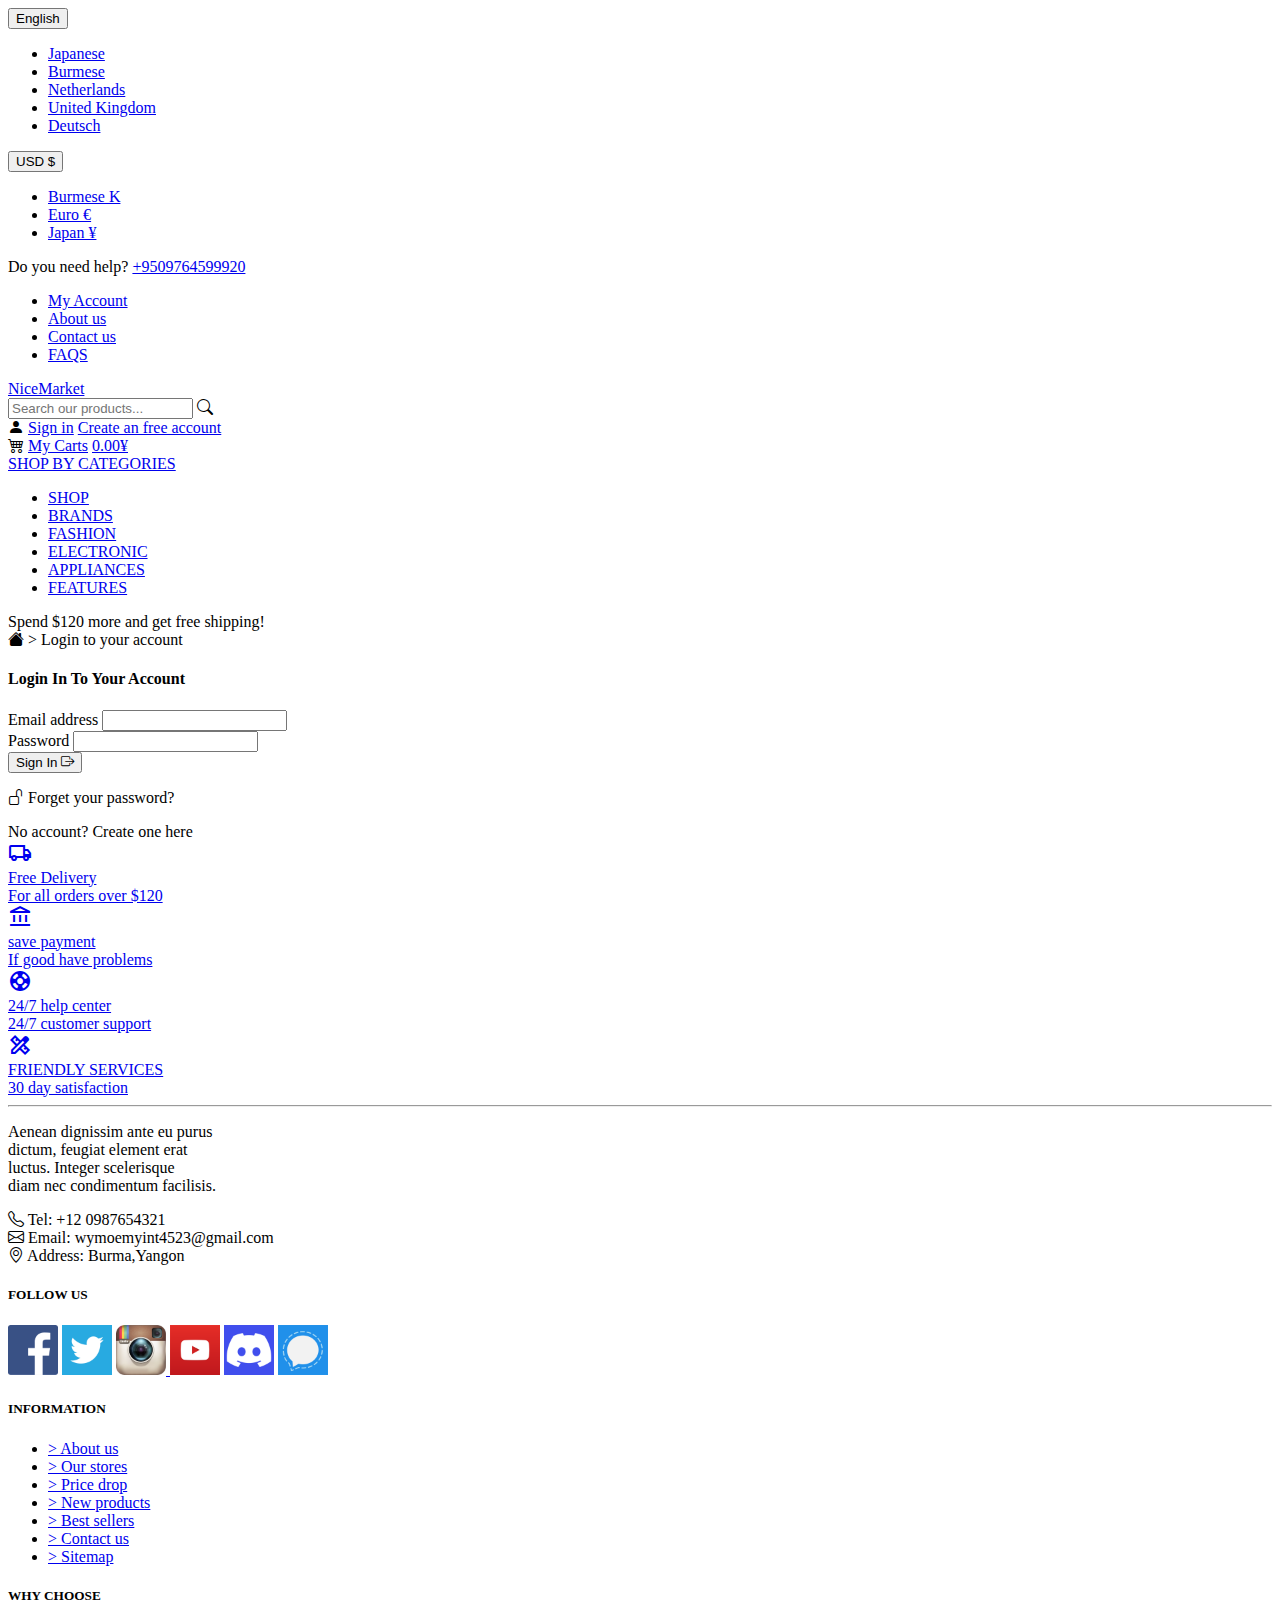
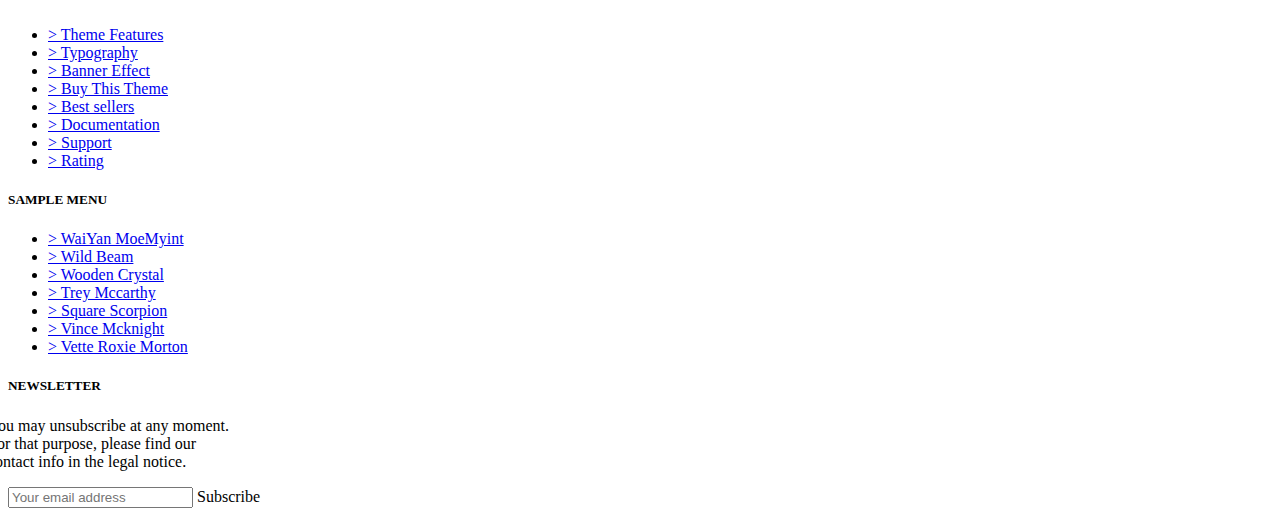
==== account/login.html @ 64fc3e20 "Update a complete login form" ====
<!DOCTYPE html>
<html lang="en">
<head>
   <meta charset="UTF-8">
   <meta http-equiv="X-UA-Compatible" content="IE=edge">
   <meta name="viewport" content="width=device-width, user-scalable=no">
   <meta name="description" content="Free shipping on millions of items. Get the best of Shopping and Entertainment with Prime. Enjoy low prices and great deals on the largest selection of everyday essentials and other products,">
   <meta name="viewport" content="width=device-width, initial-scale=1, shrink-to-fit=no, maximum-scale=1">
   <meta name="viewport" content="width=device-width, initial-scale=1.0, maximum-scale=1.0, user-scalable = 0">
   <link href="https://cdn.jsdelivr.net/npm/bootstrap@5.1.3/dist/css/bootstrap.min.css" rel="stylesheet" integrity="sha384-1BmE4kWBq78iYhFldvKuhfTAU6auU8tT94WrHftjDbrCEXSU1oBoqyl2QvZ6jIW3" crossorigin="anonymous">
   <link rel="stylesheet" href="https://unpkg.com/swiper@8/swiper-bundle.min.css"/>
   <link rel="stylesheet" href="https://cdn.jsdelivr.net/npm/bootstrap-icons@1.8.1/font/bootstrap-icons.css">
   <link rel="stylesheet" href="account.css">
   <link rel="stylesheet" href="https://fonts.googleapis.com/css2?family=Material+Symbols+Outlined:opsz,wght,FILL,GRAD@20..48,100..700,0..1,-50..200" />
  <link rel="shortcut icon" href="../Assets/favicon.ico">
   <title>Login</title>
</head>
<body>
    <!-- navigation bars start  -->
    <nav class="navbar-navbar-expand-md nav-section-1">
      <div class="drop-container">
        <div class="dropdown">
           <button class="btn dropdown-toggle g-5" type="button" id="dropdownMenuButton1" data-bs-toggle="dropdown" aria-expanded="false">
            English
           </button>
           <ul class="dropdown-menu" aria-labelledby="dropdownMenuButton1">
             <li><a class="dropdown-item" href="#">Japanese</a></li>
             <li><a class="dropdown-item" href="#">Burmese</a></li>
             <li><a class="dropdown-item" href="#">Netherlands</a></li>
             <li><a class="dropdown-item" href="#">United Kingdom</a></li>
             <li><a class="dropdown-item" href="#">Deutsch</a></li>
           </ul>

           <button class="btn  dropdown-toggle" type="button" id="dropdownMenuButton1" data-bs-toggle="dropdown" aria-expanded="false">
              USD $
            </button>
            <ul class="dropdown-menu" aria-labelledby="dropdownMenuButton1">
              <li><a class="dropdown-item" href="#home">Burmese K</a></li>
              <li><a class="dropdown-item" href="#home">Euro €</a></li>
              <li><a class="dropdown-item" href="#home">Japan ¥</a></li>
            </ul>
         </div>
        <div>
           <p>
              Do you need help? <a href="#phone">+9509764599920</a>
           </p>
        </div>
      </div>
      <div class="nav-links-container">
        <ul class="navbar-nav">
           <li class="nav-item">
             <a class="nav-link" aria-current="page" href="#account">My Account</a>
           </li>
           <li class="nav-item">
             <a class="nav-link" href="#">About us</a>
           </li>
           <li class="nav-item">
             <a class="nav-link" href="#">Contact us</a>
           </li>
           <li class="nav-item">
              <a class="nav-link" aria-current="page" href="#">FAQS</a>
            </li>
         </ul>
      </div>
     </nav>

  <nav class="navbar navbar-expand-lg nav-sec-2">
  <div class="container-fluid justify-content-between">
      <div class="row">
         <a href="#home" class="navbar-brand">
           NiceMarket
         </a>
      </div>
      <div class="row row-search">
         <input type="text" placeholder="Search our products...">
         <i class="bi bi-search"></i>
      </div>
      <div class="row row-account">
         <div class="sign-in">
           <i class="bi bi-person-fill"></i>
           <a href="#sign-in">Sign in</a>
           <a class="register" href="#register">Create an free account</a>
         </div>
      </div>
      <div class="row row-cart">
        <div class="carts">
           <i class="bi bi-cart4"></i>
           <a class="cart" href="#carts">My Carts</a>
           <a class="cart-money" href="#">0.00¥</a>              
         </div>
      </div>
   </div>
 </nav> 

 <nav class="nav-sec-3 navbar navbar-expand-lg">
    <div class="container-fluid justify-content-between align-items-center">
          <div class="row row-categories d-inline-block">
              <a href="#shop-list" id="shop-list">
                 <span></span>
                 <span></span>
                 <span></span>
              </a>
            <a class="list" href="#" id="list">
               SHOP BY CATEGORIES
            </a>
          </div>
          <div class="row row-nav-bar">
           <ul class="navbar-nav">
              <li class="nav-item">
                <a class="nav-link" aria-current="page" href="#shop">SHOP</a>
              </li>
              <li class="nav-item">
                <a class="nav-link" href="#brands">BRANDS</a>
              </li>
              <li class="nav-item">
                <a class="nav-link fashion" aria-current="page" href="#fashion">FASHION</a>
              </li>
              <li class="nav-item">
                <a class="nav-link" href="#electronic">ELECTRONIC</a>
              </li>
              <li class="nav-item">
                 <a class="nav-link" aria-current="page" href="#appliances">APPLIANCES</a>
               </li>
               <li class="nav-item">
                 <a class="nav-link features" aria-current="page" href="#features">FEATURES</a>
               </li>
            </ul>
          </div>
          <div class="row row-app">           
            <span>
              Spend $120 more and  get free shipping!
            </span>
          </div>
    </div>
 </nav>

  <!-- navigation bar end   -->
    <div class="container-fluid">
      <i class="bi bi-house-fill"></i>
      <span class="small"> > Login to your account</span>
    </div>

     <!-- from container start  -->

  <div class="mt-4 form-container">
         <form>
            <div class="form-title">
               <h4 class="fw-bold-text-black mb-3">Login In To Your Account</h4>
            </div>
            <div class="mb-3 email-address">
              <label for="exampleInputEmail1" class="form-label">Email address</label>
              <input type="email" class="form-control" id="exampleInputEmail1" aria-describedby="emailHelp">
            </div>
            <div class="mb-3 password">
              <label for="exampleInputPassword1" class="form-label">Password</label>
              <input type="password" class="form-control" id="exampleInputPassword1">
            </div>
            <button type="submit" class="btn btn-primary text-center">Sign In <i class="bi bi-box-arrow-right"></i></button>
            <div class="forget">
               <p class="text-center mt-3"><i class="bi bi-unlock"></i> Forget your password?</p>
            </div>
            <div class="free-account">
               <a class="text-center mt-3">No account? Create one here</a>
            </div>
          </form>
</div>

  <!-- from container end  -->

  <footer class="footer-service">
   <div class="container-fluid">
       <div class="row col-lg-12 col-md-3 col-sm-4">
            <!-- product services container start  -->
              <div class="product-services-container px-5 d-flex align-items-center justify-content-between flex-wrap">
                
                <a href="product-services" class="product-services-link-1 d-flex" id="product-serviecs-link">
                  <span class="material-symbols-outlined services-icon">local_shipping</span>
                  <div>
                    <span class="delivery">Free Delivery</span>
                    <span class="services" style="display: block">For all orders over $120</span>
                  </div>
               
                </a>
                <a href="product-services" class="product-services-link-2 d-flex" id="product-serviecs-link">
                  <span class="material-symbols-outlined services-icon"> account_balance</span>
                 <div>
                  <span class="delivery">save payment</span>
                  <span class="services" style="display: block">If good have problems</span>
                 </div>
                </a>
                <a href="product-services" class="product-services-link-3 d-flex" id="product-serviecs-link">
                  <span class="material-symbols-outlined services-icon"> support </span>
               <div>
                <span class="delivery">24/7 help center</span>
                <span class="services" style="display: block">24/7 customer support</span>
               </div>
                </a>
                <a href="product-services" class="product-services-link-4 d-flex" id="product-serviecs-link">
                  <span class="material-symbols-outlined services-icon">design_services</span>
                  <div>
                    <span class="delivery">FRIENDLY SERVICES</span>
                  <span class="services" style="display: block">30 day satisfaction</span>
                  </div>
                </a>
              </div>
              <!-- product services container end  -->
              <hr>

              <!-- proudct footer container start  -->

              <div class="product-footer-container d-flex flex-wrap justify-content-between   flex-row">
                <div class="product-footer-section-1">

                   <div class="contact-title">
                    <p class="product-paragraph">
                      Aenean dignissim ante eu purus <br>
                      dictum, feugiat element erat <br>
                      luctus. Integer scelerisque<br>
                      diam nec condimentum facilisis.<br>
                     </p>
                     <span style="display:block"> <i class="bi bi-telephone"></i> Tel: +12 0987654321</span>
                     <span style="display: block" > <i class="bi bi-envelope"></i>  Email: wymoemyint4523@gmail.com</span>
                     <span style="display: block"> <i class="bi bi-geo-alt"></i>   Address: Burma,Yangon</span>
                   </div>

                   <div class="contact-links">
                    <h5 class="text-white fw-bold">FOLLOW US</h5>
                    
                    <a class=" contact-1" target="_blank" href="https://www.facebook.com/waiyanmoe.myint.79274"><img width="50px" height="auto" src="../Assets/facebook-logo-C64946D6D2-seeklogo.com.png" alt="facebook"></a>
                    <a href="#" target="_blank" class="contact-2"><img  width="50px" height="auto" src="../Assets/twitter-2012-negative-logo-5C6C1F1521-seeklogo.com.png" alt="twitter"></a>
                    <a href="#" class="contact-3"><img  width="50px" height="auto" src="../Assets/instagram-logo-3EDAAFAF47-seeklogo.com.png" alt="instagram"> </a>
                    <a href="https://github.com/WaiYanMoeMyintt" target="_blank" class="contact-4"><img  width="50px" height="auto" src="../Assets/youtube-square-logo-3F9D037665-seeklogo.com.png" alt="youtube"></a>
                    <a href="#" target="_blank" class="contact-5"><img  width="50px" height="auto" src="../Assets/discord-icon-new-2021-logo-09772BF096-seeklogo.com.png" alt="discord"></a>
                    <a href="https://www.youtube.com/channel/UCyE3IHJFtJP6DQKplmam1og" target="_blank" class="contact-6"><img width="50px" height="auto" src="../Assets/signal-logo-899FCAD070-seeklogo.com.png" alt="signal"></a>
                   </div>
                </div>
                <div class="product-footer-section-2">
                      <h5  class="text-white fw-bold">
                        INFORMATION
                      </h5>
                      <ul class="product-sub-links">
                         <li><a href="#about">> About us</a></li>
                         <li><a href="#store">> Our stores</a></li>
                         <li><a href="#price">> Price drop</a></li>
                         <li><a href="#new">> New products</a></li>
                         <li><a href="#sellers">> Best sellers</a></li>
                         <li><a href="#contact">> Contact us</a></li>
                         <li><a href="#sitemap">> Sitemap</a></li>
                      </ul>
                </div>
                <div class="product-footer-section-3">
                  <h5 class="text-white fw-bold">
                    WHY CHOOSE
                  </h5>
                  <ul class="product-sub-links">
                     <li><a href="#theme">>  Theme Features</a></li>
                     <li><a href="#typography">> Typography</a></li>
                     <li><a href="#banner">> Banner Effect</a></li>
                     <li><a href="#buytheme">> Buy This Theme</a></li>
                     <li><a href="#bestsellers">> Best sellers</a></li>
                     <li><a href="#documentation">> Documentation</a></li>
                     <li><a href="#support">> Support</a></li>
                     <li><a href="#rating">> Rating</a></li>
                  </ul>
                </div>
               
                <div class="product-footer-section-4">
                  <h5 class="text-white fw-bold">
                    SAMPLE MENU
                  </h5>
                  <ul class="product-sub-links">
                     <li><a href="#waiyanmoemint">> WaiYan MoeMyint</a></li>
                     <li><a href="#wild">> Wild Beam</a></li>
                     <li><a href="#wooden">> Wooden Crystal</a></li>
                     <li><a href="#trey">> Trey Mccarthy</a></li>
                     <li><a href="#square">> Square Scorpion</a></li>
                     <li><a href="#vince">> Vince Mcknight</a></li>
                     <li><a href="#vette">> Vette Roxie Morton </a></li>
                  </ul>
                </div>

                <div class="product-footer-section-5 ">
                  <h5 class="text-white fw-bold">
                    NEWSLETTER
                  </h5>
                  <p style="  transform: translateX(-20px);">
                    You may unsubscribe at any moment. <br>
                    For that purpose, please find our <br>
                    contact info in the legal notice.
                  </p>
                  <input type="email"  placeholder="Your email address">
                  <span>Subscribe</span>
                </div>
                
          </div>
       </div>
   </div>
</footer> 
  <!-- proudct footer container end  -->

<!-- cookies toggle start  -->
<div class="cookies-toggle cookie-section">
<div class="container-fluid d-flex justify-content-between align-items-center">
  <div class="cookies-paragraph d-flex justify-content-center align-items-center">
    <p>This site uses cookies. By continuing to browse the site you are agreeing to our use of cookies</p>
   <a href="#footer">Find out more.</a>
  </div>
  <div class="cookies-links">
  <a class="cookie-active" id="cookie-btn">Accept</a>
  </div>
</div>
</div>
 <!-- cookies toggle end  -->
  
 <script src="https://cdn.jsdelivr.net/npm/bootstrap@5.1.3/dist/js/bootstrap.bundle.min.js" integrity="sha384-ka7Sk0Gln4gmtz2MlQnikT1wXgYsOg+OMhuP+IlRH9sENBO0LRn5q+8nbTov4+1p" crossorigin="anonymous"></script>
 <script src="https://code.jquery.com/jquery-3.2.1.slim.min.js" integrity="sha384-KJ3o2DKtIkvYIK3UENzmM7KCkRr/rE9/Qpg6aAZGJwFDMVNA/GpGFF93hXpG5KkN" crossorigin="anonymous"></script>
 <script src="https://cdn.jsdelivr.net/npm/popper.js@1.12.9/dist/umd/popper.min.js" integrity="sha384-ApNbgh9B+Y1QKtv3Rn7W3mgPxhU9K/ScQsAP7hUibX39j7fakFPskvXusvfa0b4Q" crossorigin="anonymous"></script>
 <script src="https://cdn.jsdelivr.net/npm/bootstrap@4.0.0/dist/js/bootstrap.min.js" integrity="sha384-JZR6Spejh4U02d8jOt6vLEHfe/JQGiRRSQQxSfFWpi1MquVdAyjUar5+76PVCmYl" crossorigin="anonymous"></script>
 <script src="https://unpkg.com/swiper@8/swiper-bundle.min.js"></script>
 <script src="../Final/script.js"></script>
</body>
</html>
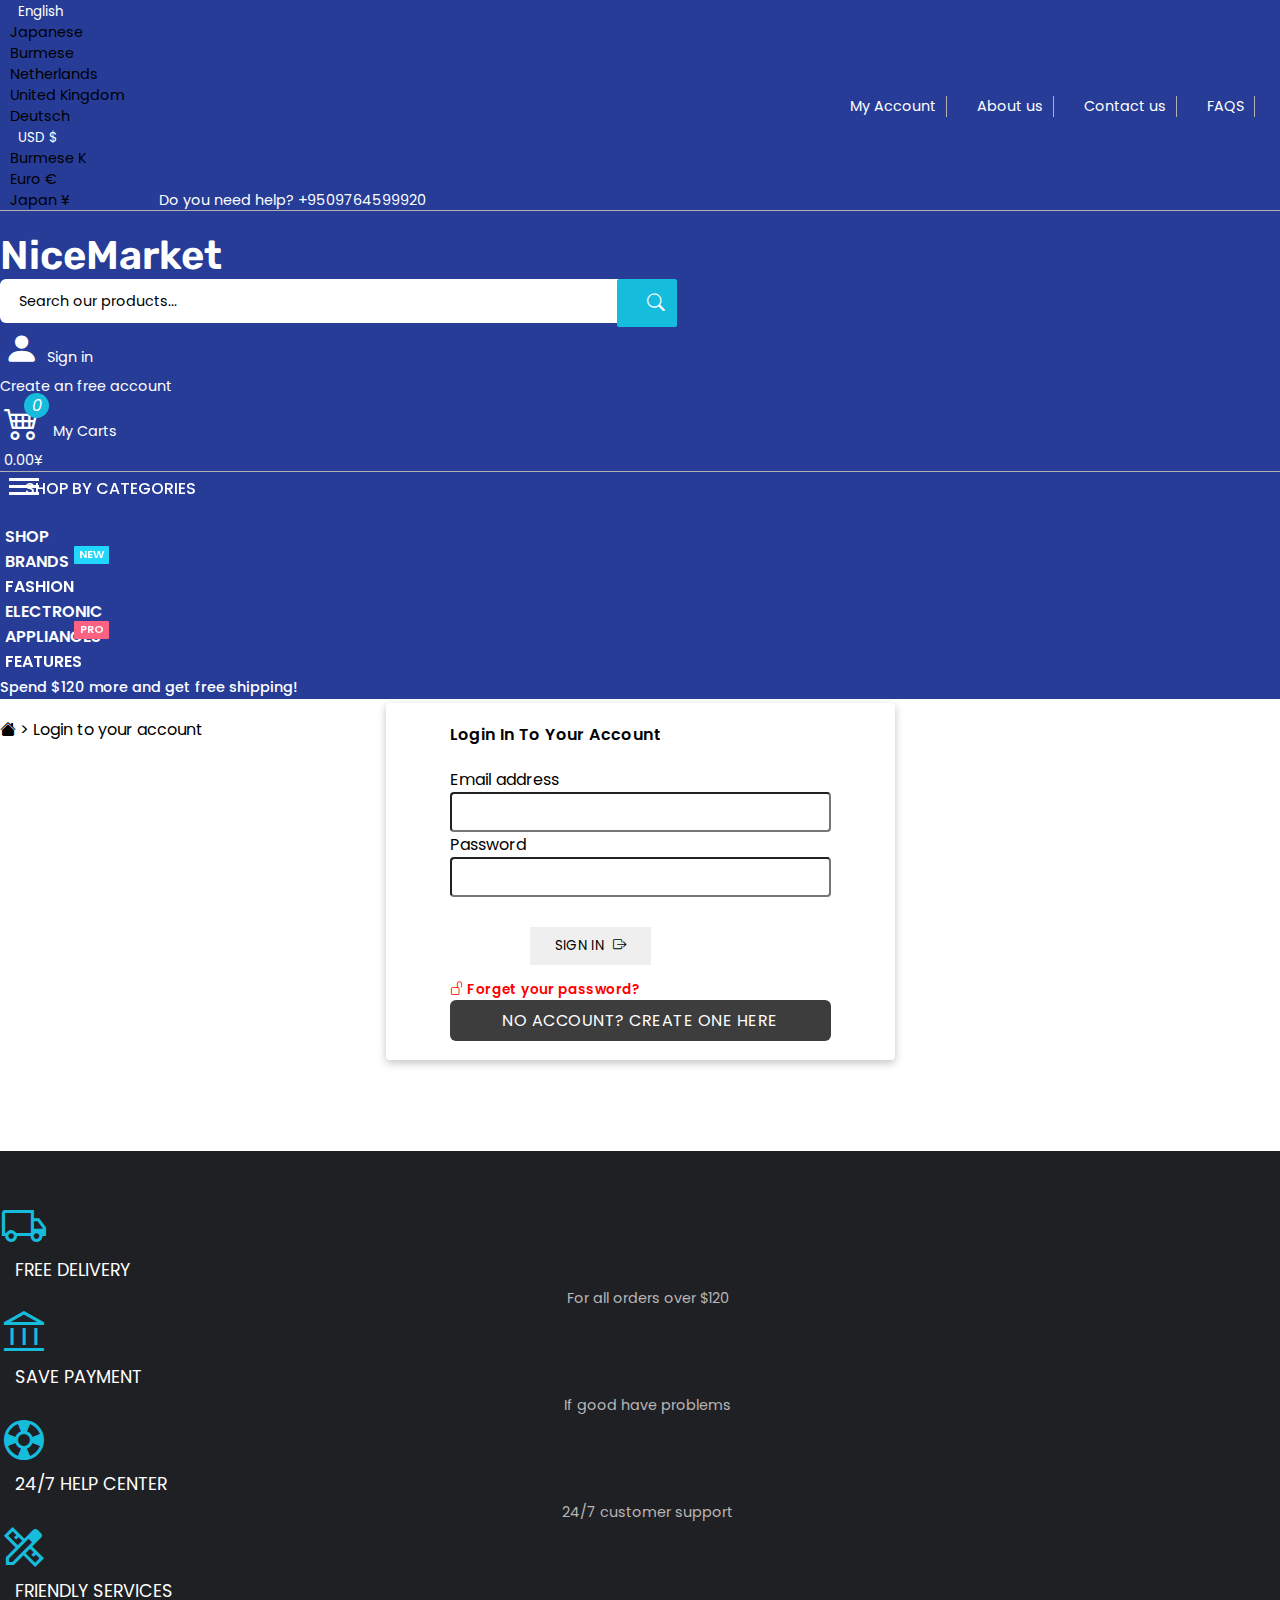
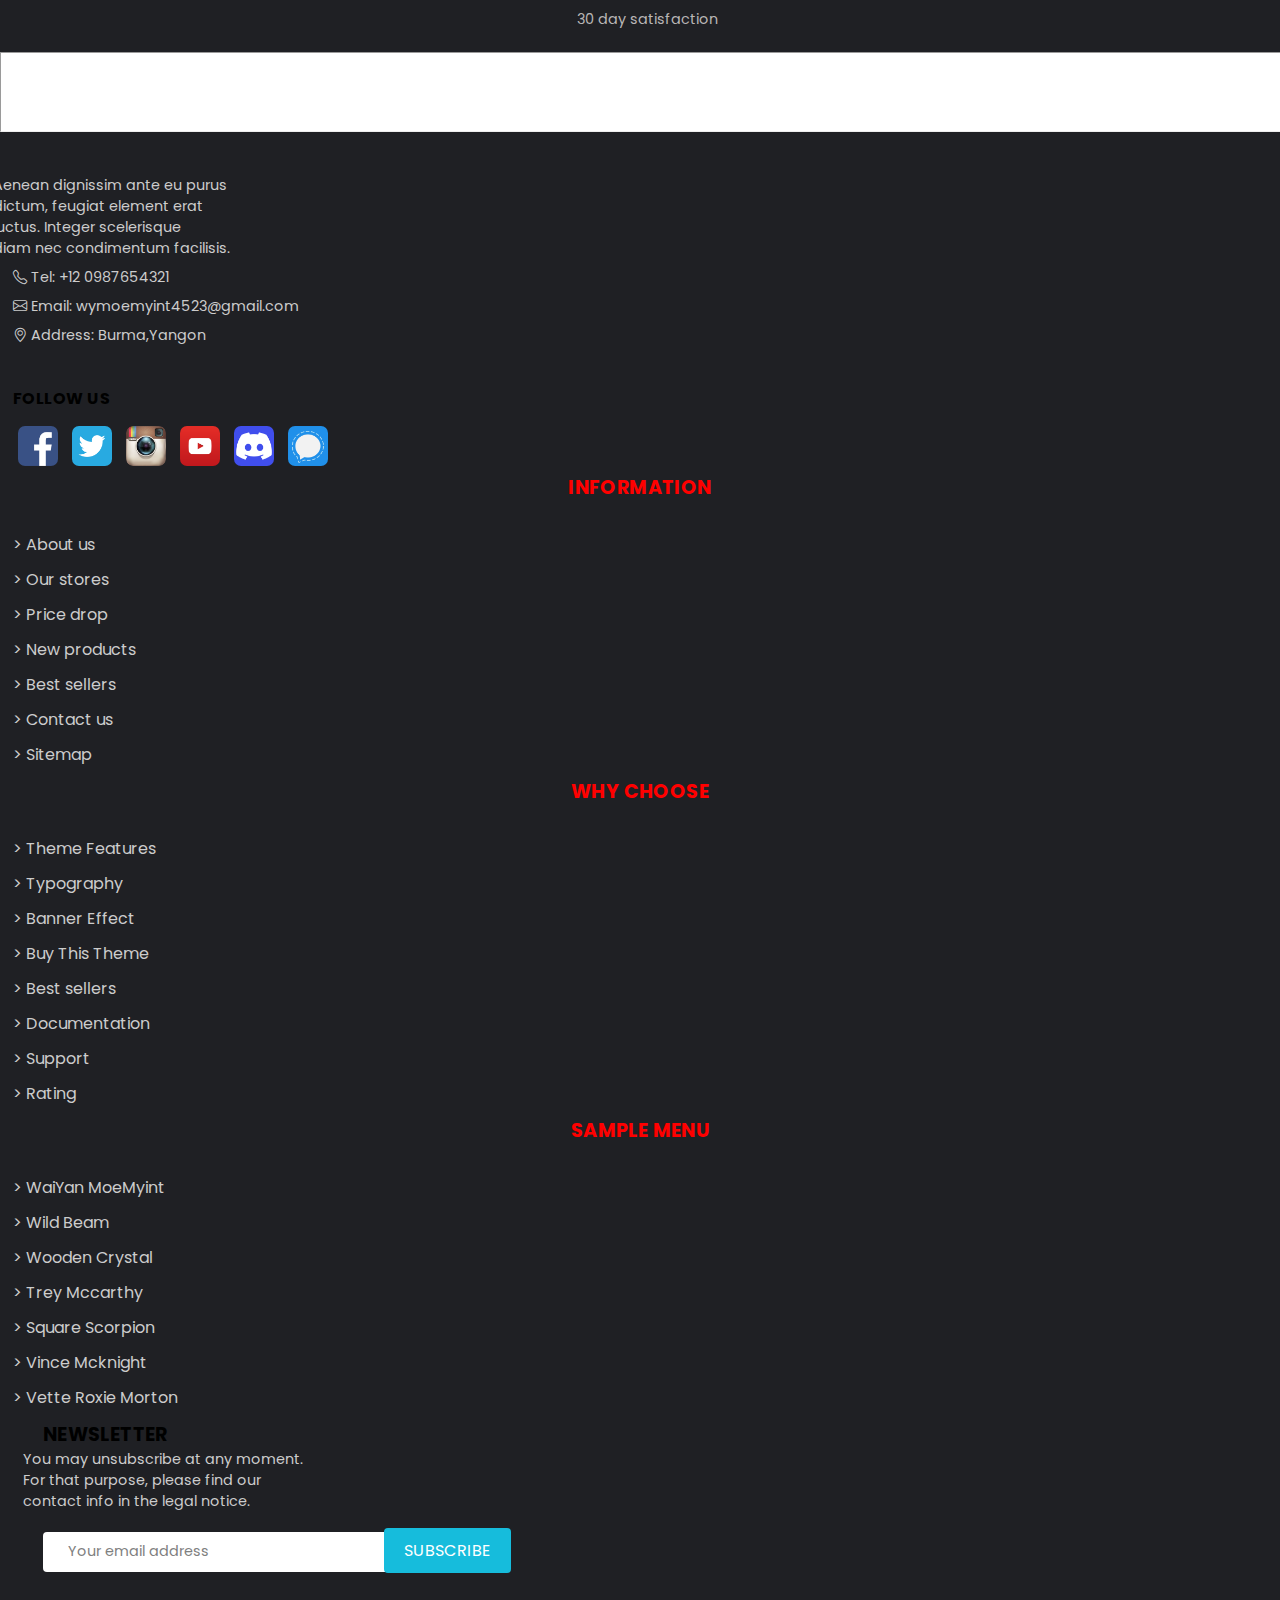
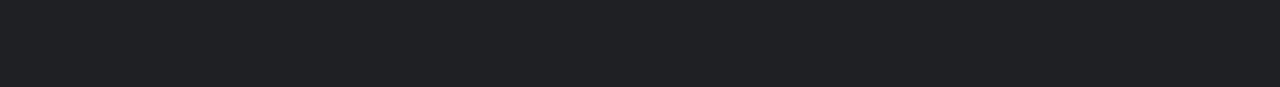
==== commit 90aeb246: "Update a login form" ====
--- a/account/login.html
+++ b/account/login.html
@@ -67,7 +67,7 @@
   <nav class="navbar navbar-expand-lg nav-sec-2">
   <div class="container-fluid justify-content-between">
       <div class="row">
-         <a href="#home" class="navbar-brand">
+         <a href="../index.html" class="navbar-brand">
            NiceMarket
          </a>
       </div>
@@ -79,7 +79,7 @@
          <div class="sign-in">
            <i class="bi bi-person-fill"></i>
            <a href="#sign-in">Sign in</a>
-           <a class="register" href="#register">Create an free account</a>
+           <a class="register" href="./signup.html">Create an free account</a>
          </div>
       </div>
       <div class="row row-cart">
@@ -160,7 +160,7 @@
                <p class="text-center mt-3"><i class="bi bi-unlock"></i> Forget your password?</p>
             </div>
             <div class="free-account">
-               <a class="text-center mt-3">No account? Create one here</a>
+               <a href="./signup.html" class="text-center mt-3">No account? Create one here</a>
             </div>
           </form>
 </div>
@@ -311,6 +311,7 @@
 </div>
 </div>
  <!-- cookies toggle end  -->
+
   
  <script src="https://cdn.jsdelivr.net/npm/bootstrap@5.1.3/dist/js/bootstrap.bundle.min.js" integrity="sha384-ka7Sk0Gln4gmtz2MlQnikT1wXgYsOg+OMhuP+IlRH9sENBO0LRn5q+8nbTov4+1p" crossorigin="anonymous"></script>
  <script src="https://code.jquery.com/jquery-3.2.1.slim.min.js" integrity="sha384-KJ3o2DKtIkvYIK3UENzmM7KCkRr/rE9/Qpg6aAZGJwFDMVNA/GpGFF93hXpG5KkN" crossorigin="anonymous"></script>
--- a/account/account.css
+++ b/account/account.css
@@ -0,0 +1,602 @@
+@import url('https://fonts.googleapis.com/css2?family=Poppins:ital,wght@0,100;0,200;0,300;1,200&display=swap');
+@import url('https://fonts.googleapis.com/css2?family=Lato:ital,wght@0,100;0,300;1,100;1,300&family=Poppins:ital,wght@0,100;0,200;0,300;1,200&display=swap');
+@import url('https://fonts.googleapis.com/css2?family=Rubik:wght@300&display=swap');
+*{
+   margin: 0;
+   padding:0;
+   box-sizing: border-box;
+   list-style: none;
+   text-decoration: none;
+   font-family: 'Poppins', sans-serif;
+}
+:root{
+   --font-color:#fff;
+   --primary-color:#263C97;
+   --bg-second-color:#E02020;
+   --mt-right:50px;
+}
+html{
+   scroll-behavior: smooth;
+   /* overflow-x: hidden; */
+}
+::-webkit-scrollbar{
+   width:12px;
+}
+::-webkit-scrollbar-thumb{
+   background-color: rgb(184, 184, 184);
+   border-radius:20px;
+   transition:background-color .5s .2s ease-in;
+}
+::-webkit-scrollbar-track{
+   background-color:#fff;
+}
+::-webkit-scrollbar-thumb:hover{
+   background-color:rgb(126, 126, 126);
+}
+body{
+   /* overflow-x: hidden; */
+   /* font-family: 'Lato', sans-serif; */
+   width: 100%;
+   height: 205vh;
+}
+/* navigation bar start  */
+.nav-section-1{
+   background-color:var(--primary-color);
+   display: flex;
+   justify-content: space-between;
+   align-items:center;
+   flex-flow: row wrap;
+   gap:15px;
+   width: 100%;
+   position: relative;
+   padding:1px 0;
+}
+.nav-section-1::after{
+   content: "";
+   width: 100%;
+   height: 1px;
+   background-color:#b1b1b1;
+   position: absolute;
+   bottom: 1px;
+}
+.dropdown button{
+    margin-left: 8px;
+    background-color: transparent;
+    color: #fff;
+    outline: none;
+    box-shadow: none;
+    border: none;
+    position: relative;
+}
+.dropdown-menu .dropdown-item{
+   color: #000;
+}
+.dropdown button:hover,
+.dropdown button:active,
+.dropdown button:focus{
+   color: #fff;
+   outline: none;
+   box-shadow: none;
+   border: none;
+}
+.nav-section-1 div   {
+   display:inline-block;
+   padding:0 5px;
+   color: #fff;
+   font-size: .9rem;
+}
+.nav-section-1 p{
+   transform: translateX(20px);
+}
+.nav-section-1 p a {
+   color: #fff;
+   font: 1rem;
+   text-decoration: none;
+   transition: color .3s ease;
+}
+.nav-section-1 p a:hover{
+   color: #16BCDC;;
+}
+.nav-section-1 .nav-links-container ul {
+   display: flex;
+   justify-content: center;
+   align-items: center;
+   flex-direction: row;
+   gap:20px;
+   padding:0 20px;
+}
+.nav-section-1 .nav-links-container ul li a {
+   display: block;
+   color: #fff;
+   font-size: .9rem;
+   font-weight: 400;
+   padding:0 10px;
+   user-select: none;
+   transition: all .3s ease;
+   border-right: 1px solid #b1b1b1;
+}
+.nav-section-1 .nav-links-container ul li a:hover{
+   color: #16BCDC;;
+}
+.nav-sec-2{
+   background-color:var(--primary-color);
+   display: flex;
+   flex-flow: row wrap;
+   padding:20px 0;
+   width: 100%;
+   position: relative;
+}
+.nav-sec-2::after{
+   content: "";
+   width: 100%;
+   height: 1px;
+   background-color:#b1b1b1;
+   position: absolute;
+   bottom:20px;
+}
+.nav-sec-2 .container-fluid .row .navbar-brand  {
+   display: block;
+   font-size: 2.5rem;
+   color: #fff;
+   font-weight: 600;
+   user-select: none;
+   font-family: 'Rubik', sans-serif;
+}
+.nav-sec-2 .container-fluid .row-search{
+   position: relative;
+}
+.nav-sec-2 .container-fluid .row-search input{
+   display: inline-block;
+   width: 100%;
+   border: none;
+   outline: none;
+   border-radius: 6px;
+   padding:12px 25rem;
+   text-align: start;
+   padding-left: 20px;
+}
+.nav-sec-2 .container-fluid .row-search i {
+   display:inline-block;
+   position: absolute;
+   top:0;
+   right:0;
+   background-color:#16BCDC;
+   color: #fff;
+   font-size: 1.1rem;
+   font-weight: 700;
+   text-align: center;
+   width: 50px;
+   padding:11px 30px;
+   cursor: pointer;
+   border-radius: 2px;
+   transition: all .4s ease;
+}
+.nav-sec-2 .container-fluid .row-search i:hover{
+   background-color:#21d7fc;
+}
+.nav-sec-2 .container-fluid .row-search input[type = "text"]::placeholder{
+   position: absolute;
+   left:19px;
+   font-size: .9rem;
+   color: #000;
+}
+.nav-sec-2 .container-fluid .row-account i,
+.nav-sec-2 .container-fluid .row-cart
+{
+   font-size: 2.2rem;
+   color: #fff;
+   display: inline-block;
+   padding:0 4px;
+}
+.nav-sec-2 .container-fluid .row-account a,
+.nav-sec-2 .container-fluid .row-cart a
+{
+   text-decoration: none;
+   color: #fff;
+   font-size: .9rem;
+   user-select: none;
+}
+.nav-sec-2 .container-fluid .row-account .register,
+.nav-sec-2 .container-fluid .row-cart .cart-money
+{
+   display: block;
+   font-size: .9rem;
+}
+.nav-sec-2 .container-fluid .row-account a:hover,
+.nav-sec-2 .container-fluid .row-cart a:hover
+{
+   color: #16BCDC;;
+}
+.row-cart .carts i::after{
+   display: inline-block;
+   font-size: 1rem;
+   width: 25px;
+   height: 25px;
+   content: "0";
+   background-color: #16BCDC;
+   position: relative;
+   bottom: 25px;
+   right: 15px;
+   border-radius: 50%;
+   text-align: center;
+}
+.row-cart .carts .cart {
+   position: relative;
+   right: 20px;
+}
+
+.nav-sec-3{
+   background-color: var(--primary-color);
+   width: 100%;
+   height: auto;
+   position:sticky;
+   top: 0;
+   z-index: 99;
+   padding:0 auto;
+   transform: translateY(-18px);
+}
+.nav-sec-3 .row-nav-bar{
+   display: flex;
+   flex-flow: row wrap;
+   align-items: center;
+   user-select: none;
+}
+.nav-sec-3 .row-categories{
+   padding:0 5px;
+}
+.nav-sec-3 .row-categories a span {
+   display: block;
+   width: 30px;
+   height: 3px;
+   background-color: #fff;
+   margin: 4px;
+}
+.nav-sec-3 .row-categories .list{
+   display: inline-block;
+   color: #fff;
+   text-decoration: none;
+   font-size: 1rem;
+   font-weight: 500;
+   transform: translate(20px,-23px);
+}
+
+.nav-sec-3 .row-nav-bar ul li{
+   padding-left: 5px;
+}
+.nav-sec-3 .row-nav-bar ul li a{
+   color: #fff;
+   display: block;
+   font-size:1rem;
+   font-weight: 550;
+   transition: all .4s ease;
+}
+.nav-sec-3 .row-nav-bar ul li a:hover{
+   color: #16BCDC;
+}
+.nav-sec-3 .row-app span{
+   color: #fff;
+   font-size: .9rem;
+   font-weight: 500;
+}
+.nav-sec-3 .row-nav-bar .fashion{
+   position: relative;
+}
+.nav-sec-3 .row-nav-bar .fashion::after{
+   content: "NEW";
+   width: 35px;
+   height:18px;
+   color: #fff;
+   font-size: .7rem;
+   border-radius: 1px;
+   background-color:#21d7fc;
+   position: absolute;
+   bottom: 20px;
+   right: -6px;
+   margin: 15px 0;
+   text-align: center;
+   user-select: none;
+}
+.nav-sec-3 .row-nav-bar .features{
+   position: relative;
+}
+.nav-sec-3 .row-nav-bar .features::after{
+   content: "PRO";
+   width: 35px;
+   height:18px;
+   color: #fff;
+   font-size: .7rem;
+   border-radius: 1px;
+   background-color:#FD6282;
+   position: absolute;
+   bottom: 20px;
+   right: -6px;
+   margin: 15px 0;
+   text-align: center;
+   user-select: none;
+}
+/* navigation bar end  */
+
+
+/* footer element start  */
+
+footer{
+   margin-top: 0%;
+    background-color: #1F2024;
+ }
+ footer a {
+    text-decoration: none;
+ }
+ 
+ footer .container-fluid  .product-services-container{
+    width: 100%;
+    padding:4% 0;
+ }
+ /* product services container start  */
+ .product-services-container .product-services-link-1 .services-icon,
+ .product-services-container .product-services-link-2 .services-icon,
+ .product-services-container .product-services-link-3 .services-icon,
+ .product-services-container .product-services-link-4 .services-icon
+ {
+    font-size: 3rem;
+    color: #16BCDC;
+ }
+ .product-services-container .product-services-link-1 .delivery,
+ .product-services-container .product-services-link-2 .delivery,
+ .product-services-container .product-services-link-3 .delivery,
+ .product-services-container .product-services-link-4 .delivery
+ {
+    color: #fff;
+    font-weight: normal;
+    margin-left: 15px;
+    font-size: 1.1rem;
+    text-transform: uppercase;
+ }
+ .product-services-container .product-services-link-1 .services,
+ .product-services-container .product-services-link-2 .services,
+ .product-services-container .product-services-link-3 .services,
+ .product-services-container .product-services-link-4 .services
+ 
+ {
+    color: rgb(185, 182, 182);
+    font-weight: normal;
+    margin-left: 15px;
+    font-size: .9rem;
+    text-align: center;
+    margin-top: 5px;
+ }
+ hr{
+    display: block;
+    width: 200%;
+    height: 80px;
+    background-color:#fff;
+    transform: translateY(-29px);
+ }
+ /* product services container end  */
+ 
+ /* product footer container start  */
+ footer .product-footer-container {
+    padding: 5% 1%;
+    transform: translateY(-50px);
+ }
+ .product-footer-container ul li a {
+    color: rgb(204, 204, 204);
+    text-decoration: none;
+ }
+ .product-footer-container .product-footer-section-1 .contact-title p{
+    color: rgb(204, 204, 204);
+   font-size: .9rem;
+   transform: translateX(-20px);
+ }
+ .contact-title span {
+    color: rgb(204, 204, 204);
+    font-size: .9rem;
+    margin:8px 0;
+ }
+ .contact-title i {
+    color: rgb(204, 204, 204);
+    font-size: .9rem;
+ }
+ .contact-links{
+    margin-top: 40px;
+ }
+ .contact-links h5{
+    margin-bottom: 15px;
+    letter-spacing: .5px;
+    font-size: 1rem;
+ }
+ .contact-links a img {
+    display: inline-block;
+    max-width: 40px;
+    height: auto;
+    margin: 0 5px;
+    border-radius: 7px;
+    transition: all .3s ease;
+ }
+ .contact-links a img:hover{
+    border-radius: 50%;
+ }
+ 
+ .product-footer-section-2 h5,
+ .product-footer-section-2 h5,
+ .product-footer-section-3 h5,
+ .product-footer-section-4 h5
+ {
+    text-align: center;
+    color: red;
+    margin-bottom: 30px;
+    font-size: 1.2rem;
+    letter-spacing: .4px;
+ 
+ }
+ .product-footer-section-2 .product-sub-links li,
+ .product-footer-section-3 .product-sub-links li,
+ .product-footer-section-4 .product-sub-links li
+ {
+    margin: 10px 0;
+    user-select: none;
+ }
+ .product-sub-links li a:hover{
+    color: #16BCDC;
+ }
+ .product-footer-section-5{
+   transform: translateX(30px);
+ }
+ .product-footer-section-5 h5{
+    font-size: 1.2rem;
+    letter-spacing: .4px;
+ }
+ .product-footer-section-5 p{
+    color: rgb(204, 204, 204);
+    font-size: .9rem;
+ }
+ .product-footer-section-5 input{
+    display: inline-block; 
+    padding: 10px 45px;
+    border-radius: 2px;
+    border: none;
+    outline: none;
+    margin-top: 20px;
+    border-radius: 4px;
+ }
+ .product-footer-section-5 input::placeholder{
+    font-size: .9rem;
+    color: rgb(128, 128, 128);
+    padding-left: -20px;
+    transform: translateX(-20px);
+ }
+ .product-footer-section-5 span {
+    display: inline-block;
+    color:#fff;
+    text-transform: uppercase;
+    text-align: center;
+    letter-spacing: .4px;
+    font-size: 1rem;
+    background-color:#16BCDC;
+    padding: 10px 20px;
+    border-radius: 4px;
+    transform: translateX(-10px);
+    cursor: pointer;
+    transition: .3s ease;
+ }
+ .product-footer-section-5 span:hover{
+    background-color:#16b0cf;
+ }
+ /* product footer section start  */
+ .cookies-toggle{
+    height: 60px;
+    background-color: #4A4A4A;
+    position: fixed;
+    bottom: 0;
+    width: 100%;
+ }
+ .cookies-toggle .container-fluid .cookies-paragraph p{
+    color: #fff;
+    font-weight: normal;
+ }
+ .cookies-paragraph a {
+    margin-bottom:17px;
+    padding-left: 6px;
+    text-decoration: underline;
+    color: #fff;
+    font-weight: normal;
+ }
+ .cookies-paragraph a:hover{
+    color: #0eacd8;
+ }
+ .cookies-links a {
+    display: block;
+    text-decoration: none;
+    text-transform: uppercase;
+    color: #fff;
+    background-color: #0eacd8;
+    transition: background-color .2s ease;
+    text-transform: uppercase;
+    transform: translateX(12px);
+    padding:17px 55px;
+    font-weight: bold;
+    letter-spacing: .6px;
+    cursor: pointer;
+ }
+ .cookies-links a:hover{
+    background-color: #3ACDF6;
+ }
+ .cookies-links a:active{
+    background-color: #3ACDF6;
+ }
+/* footer container end   */
+
+/* form container start  */
+.form-container{
+   padding: 2% 0;
+   display: flex;
+   justify-content: center;
+   transform: translateY(-65px);
+}
+.form-container  form{
+   box-shadow: rgba(0, 0, 0, 0.24) 0px 3px 8px;
+   /* box-shadow: rgba(0, 0, 0, 0.25) 0px 0.0625em 0.0625em, rgba(0, 0, 0, 0.25) 0px 0.125em 0.5em, rgba(31, 31, 31, 0.1) 0px 0px 0px 1px inset; */
+   /* box-shadow: rgba(31, 31, 31, 0.2) 0px 0px 0px 1px inset, rgba(0, 0, 0, 0.9) 0px 0px 0px 1px; */
+ padding: 1.5% 5%; 
+ border-radius: 4px;
+}
+form .email-address label {
+   display: inline-block;
+}
+form .email-address input,
+form .password input
+{
+    display: block;
+    padding: 8px 60px;
+    border-radius:4px;
+    outline: none;
+    box-shadow: none;
+}
+form .email-address input:focus,
+form .password input:focus
+{
+   outline: none;
+   box-shadow: none;
+}
+.form-container form button{
+   margin-top: 30px;
+   text-align: center;
+   display: block;
+   border: none;
+   outline: none;
+   padding: 9px 25px;
+   transform: translateX(80px);
+   text-transform: uppercase;
+   letter-spacing: .4px;
+}
+form button i {
+   padding-left: 4px;
+}
+form .forget p {
+   font-size: .85rem;
+   color: red;
+   letter-spacing: .4px;
+   margin-top: 15px;
+   cursor: pointer;
+   font-weight: 550;
+}
+.form-title h4{
+letter-spacing: .4px;
+font-weight: 600;
+margin-bottom: 20px;
+}
+.free-account a{
+   display: block;
+   text-align: center;
+   text-decoration: none;
+   color:#ffff;
+   cursor: pointer;
+   background-color:#3D3D3D;
+   padding:8px 12px;
+   border-radius: 6px;
+   text-transform: uppercase;
+   letter-spacing: .5px;
+}
+.free-account a:hover{
+   background-color:#292929;
+}
+/* form container end  */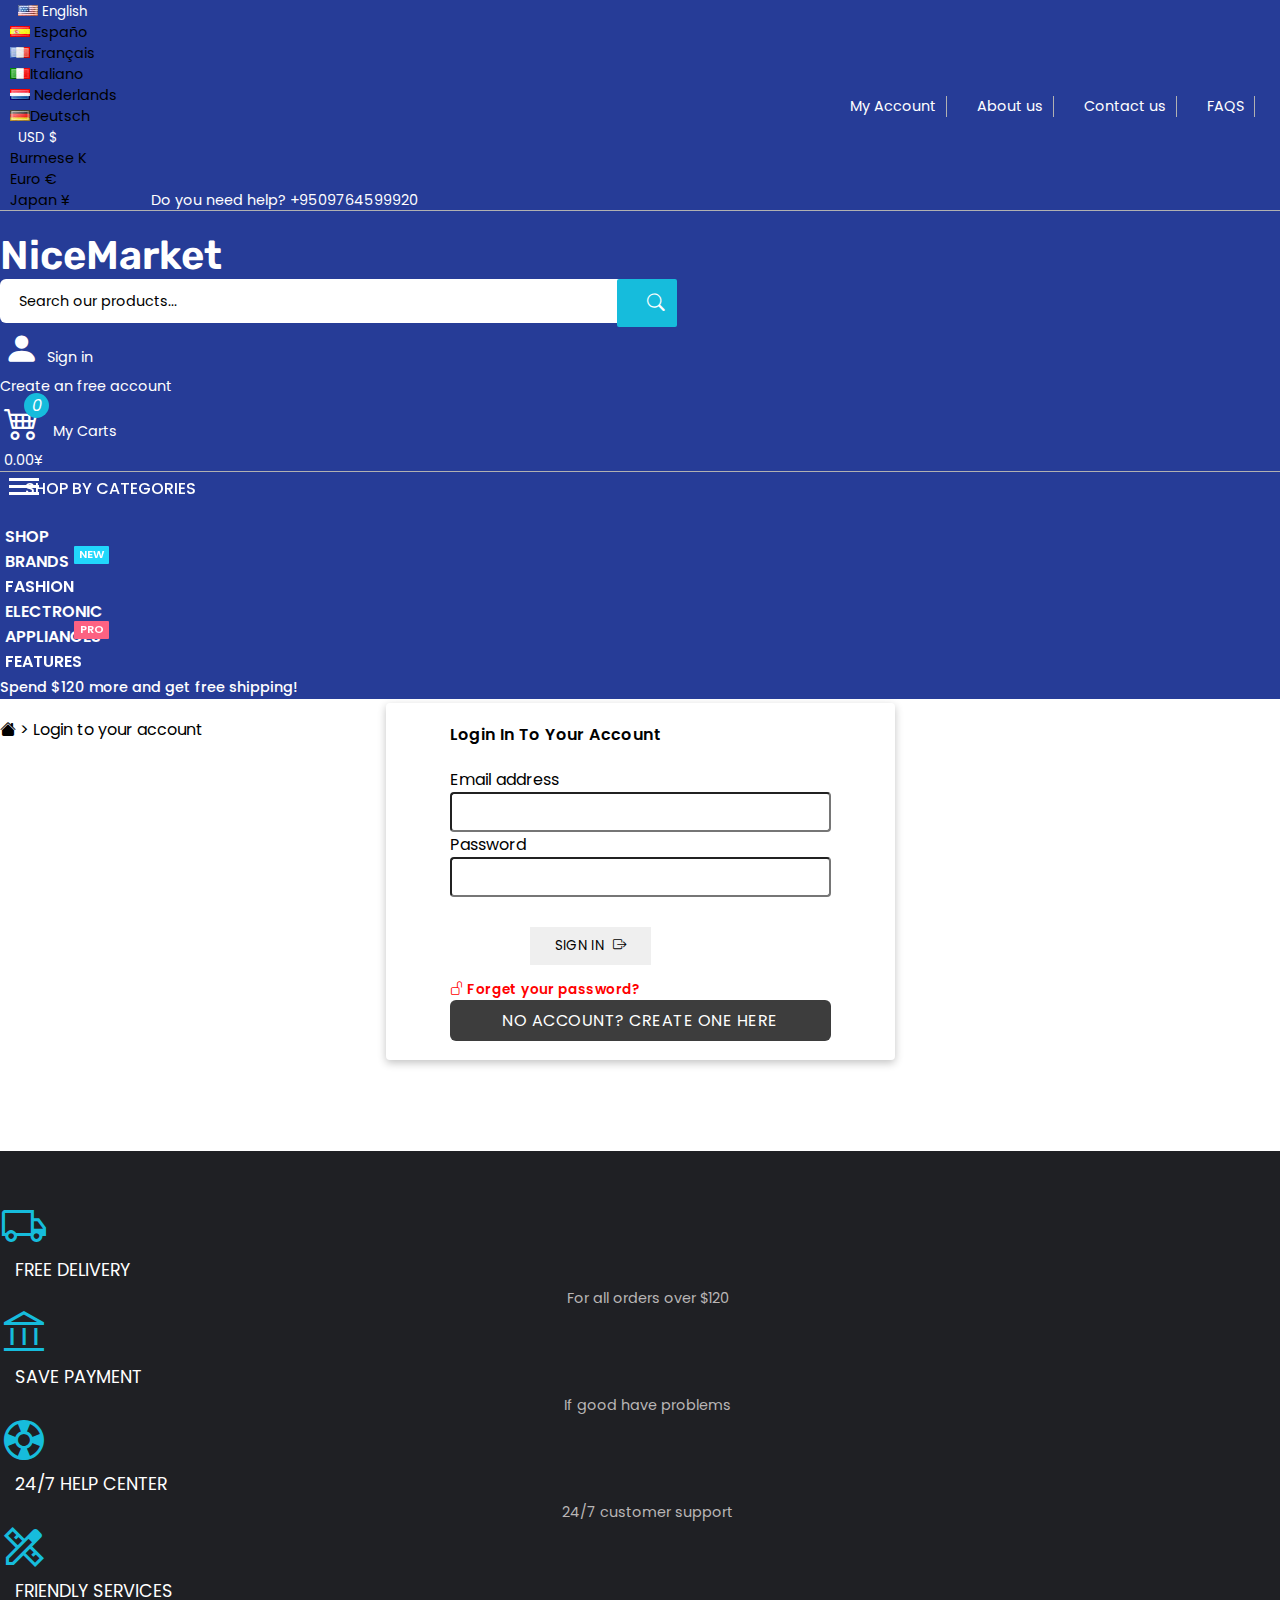
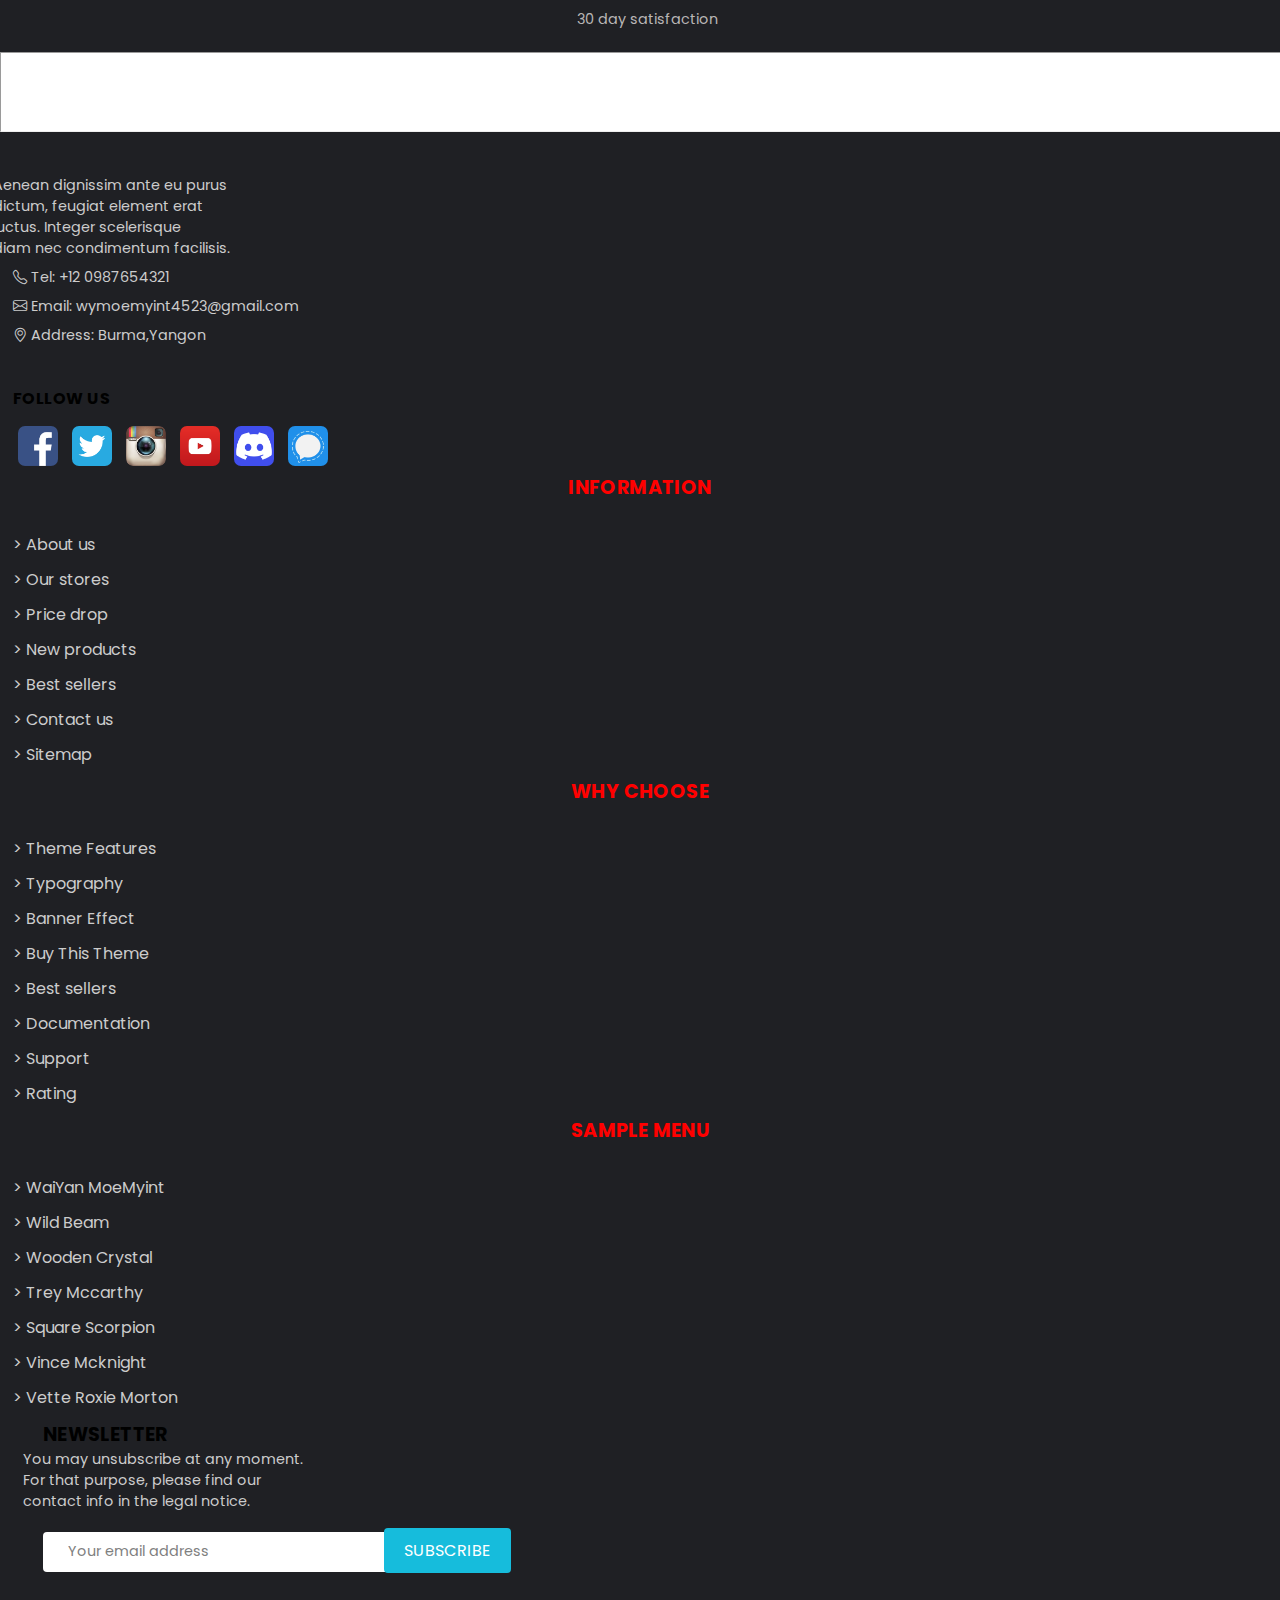
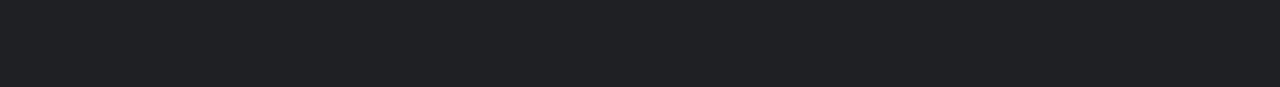
==== commit 660d147a: "Fix navbar meta flags" ====
--- a/account/login.html
+++ b/account/login.html
@@ -16,19 +16,19 @@
    <title>Login</title>
 </head>
 <body>
-    <!-- navigation bars start  -->
-    <nav class="navbar-navbar-expand-md nav-section-1">
+     <!-- navigation bars start  -->
+     <nav class="navbar-navbar-expand-md nav-section-1">
       <div class="drop-container">
         <div class="dropdown">
            <button class="btn dropdown-toggle g-5" type="button" id="dropdownMenuButton1" data-bs-toggle="dropdown" aria-expanded="false">
-            English
+            <img width="20px" height="11px" class="mx-2 mb-1" src="../Assets/flag-1.jpg" alt="american">  English
            </button>
            <ul class="dropdown-menu" aria-labelledby="dropdownMenuButton1">
-             <li><a class="dropdown-item" href="#">Japanese</a></li>
-             <li><a class="dropdown-item" href="#">Burmese</a></li>
-             <li><a class="dropdown-item" href="#">Netherlands</a></li>
-             <li><a class="dropdown-item" href="#">United Kingdom</a></li>
-             <li><a class="dropdown-item" href="#">Deutsch</a></li>
+             <li><a class="dropdown-item" href="#Españo"><img src="../Assets/flag-2.jpg" width="20px" height="11px" class="mx-2 mb-1" alt="Españo"> Españo</a></li>
+             <li><a class="dropdown-item" href="#Français"><img src="../Assets/flag-3.jpg" width="20px" height="11px" class="mx-2 mb-1" alt="Français"> Français</a></li>
+             <li><a class="dropdown-item" href="#Italiano"><img src="../Assets/flag-4.jpg" width="20px" height="11px" class="mx-2 mb-1" alt="Italiano">Italiano</a></li>
+             <li><a class="dropdown-item" href="#Nederlands"><img src="../Assets/flag-5.jpg" width="20px" height="11px" class="mx-2 mb-1" alt="Nederlands"> Nederlands</a></li>
+             <li><a class="dropdown-item" href="#Deutsch"><img src="../Assets/flag-6.jpg" width="20px" height="11px" class="mx-2 mb-1" alt="Deutsch">Deutsch</a></li>
            </ul>
 
            <button class="btn  dropdown-toggle" type="button" id="dropdownMenuButton1" data-bs-toggle="dropdown" aria-expanded="false">
@@ -78,7 +78,7 @@
       <div class="row row-account">
          <div class="sign-in">
            <i class="bi bi-person-fill"></i>
-           <a href="#sign-in">Sign in</a>
+           <a href="./login.html">Sign in</a>
            <a class="register" href="./signup.html">Create an free account</a>
          </div>
       </div>
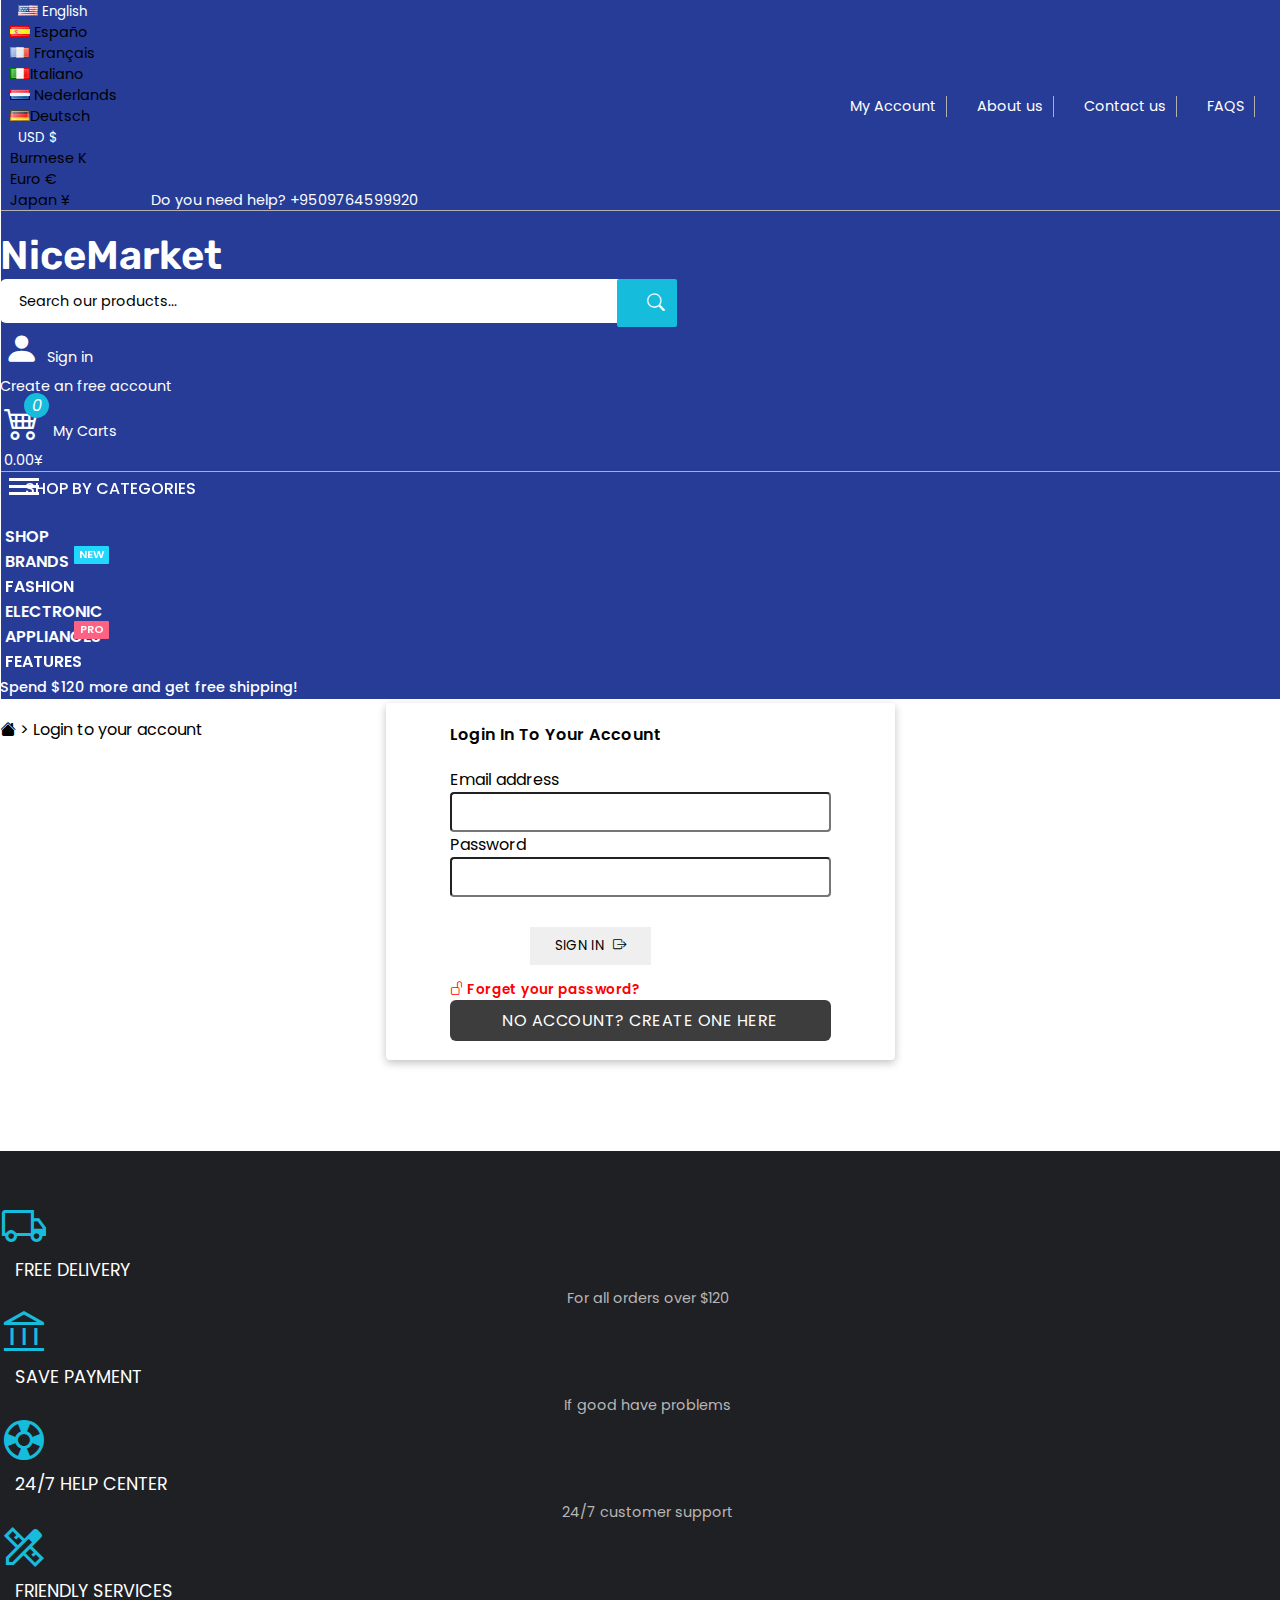
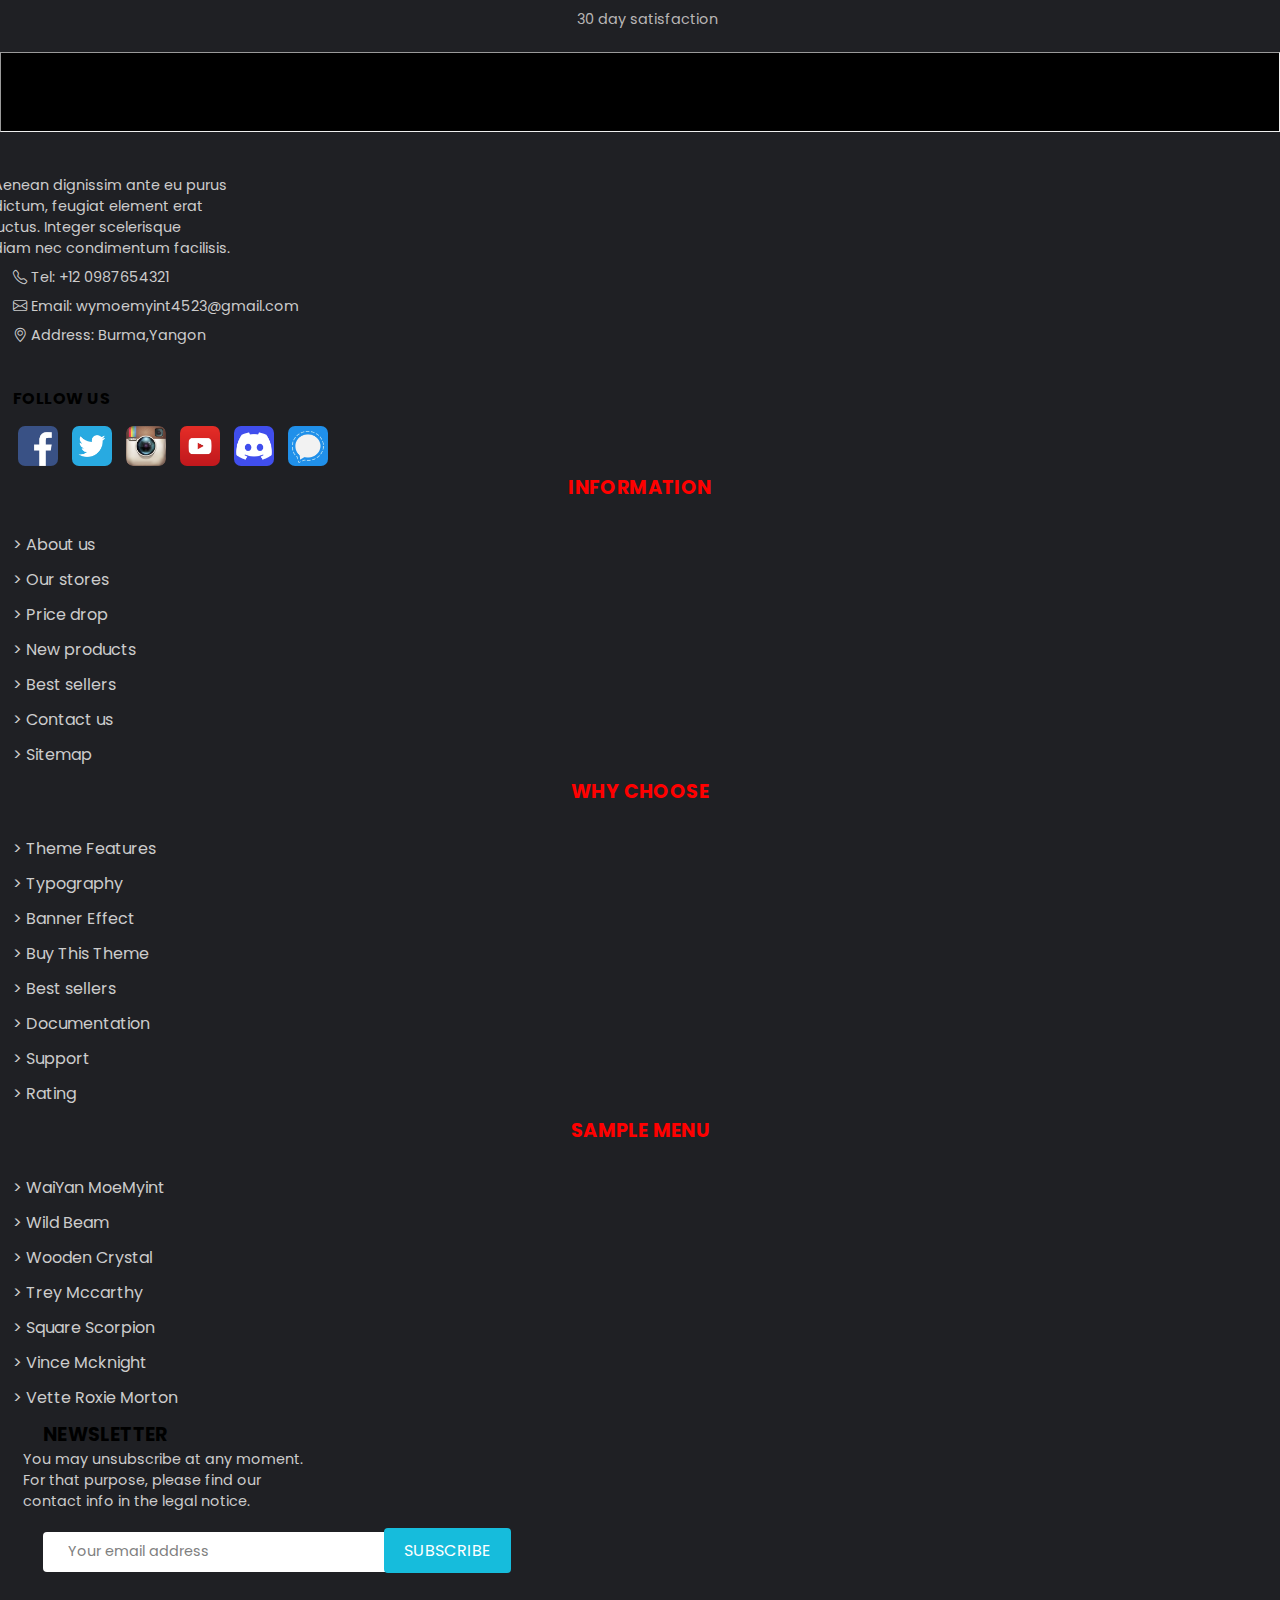
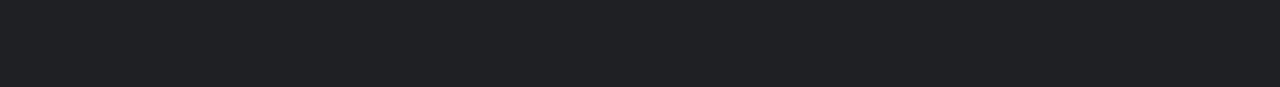
==== commit bfdca31d: "Add a new proudct slider" ====
--- a/account/login.html
+++ b/account/login.html
@@ -16,6 +16,204 @@
    <title>Login</title>
 </head>
 <body>
+
+     <!-- shop by categories menu start -->
+     <div class="shop-menu-bars menu-bar-active"data-bs-scroll="true" data-bs-backdrop="false" tabindex="-1">
+      <div class="container w-100">
+           <div class="menu-text mb-5 d-flex justify-content-between align-items-center">
+               <h4>NiceMarket Menu</h4>
+  
+               <div class="bars bar-active">
+                <span></span>
+                <span></span>
+                <span></span>
+               </div>
+               <!-- <i class="bi bi-x-lg"></i> -->
+           </div>
+           <hr>
+  
+        <div class="menu-bar-stuff ">
+         <!-- stuff 1 start  -->
+          <div class="stuff-1 mb-1">
+            <a class="" data-bs-toggle="collapse" href="#collapseExample1" role="button" aria-expanded="false" aria-controls="collapseExample">
+              Computers & Laptop  
+              <i class="bi bi-plus"></i>
+    
+            </a>
+       
+            <div class="collapse" id="collapseExample1">
+              <div class="card card-body">
+                <ul>
+                  <li class="mb-1"><a href=""> Computer Accessories </a></li>
+                  <li class="mb-1"><a href="">Apple Macbook</a></li>
+                  <li class="mb-1"><a href="">Cameras DSLR/SLR</a></li>
+                  <li class="mb-1"><a href="">Computer Components</a></li>
+                   <li class="mb-1"><a href="">Travel Cameras</a></li>
+                   <li class="mb-1"><a href="">Printers & Accessories</a></li>
+                </ul>
+              </div>
+            </div>
+          </div>
+            <!-- stuff 1 end  -->
+            <!-- stuff 2 start  -->
+           <div class="stuff-1 mb-1">
+                <a class="" data-bs-toggle="collapse" href="#collapseExample2" role="button" aria-expanded="false" aria-controls="collapseExample">
+                  Mobile & Tablets  
+                  <i class="bi bi-plus"></i>
+                  
+                </a>
+             
+           <div class="collapse" id="collapseExample2">
+                  <div class="card card-body">
+                    <ul>
+                      <li class="mb-1"><a href="">Smartphones</a></li>
+                      <li class="mb-1"><a href="">Basic Phones</a></li>
+                      <li class="mb-1"><a href="">Mobile Accessories</a></li>
+                      <li class="mb-1"><a href="">Tablets</a></li>
+                       <li class="mb-1"><a href="">Headphones</a></li>
+                       <li class="mb-1"><a href="">Landline Phones</a></li>
+                    </ul>
+                  </div>
+                </div>
+          </div>
+            <!-- stuff 2 end  -->
+  
+              <!-- stuff 3 start  -->
+              <div class="stuff-1 mb-1">
+                <a class="" data-bs-toggle="collapse" href="#collapseExample3" role="button" aria-expanded="false" aria-controls="collapseExample">
+                 TV, Video & Audio  
+                 <i class="bi bi-plus"></i>
+                 
+                </a>
+            
+           <div class="collapse" id="collapseExample3">
+                  <div class="card card-body">
+                    <ul>
+                      <li class="mb-1"><a href="">Tivi</a></li>
+                      <li class="mb-1"><a href="">DVD ,Bluray</a></li>
+                      <li class="mb-1"><a href="">HD player</a></li>
+                      <li class="mb-1"><a href="">Headset</a></li>
+                       <li class="mb-1"><a href="">Speaker</a></li>
+                       <li class="mb-1"><a href="">Android TV Box</a></li>
+                    </ul>
+                  </div>
+                </div>
+          </div>
+          
+            <!-- stuff 3 end  -->
+         
+              <!-- stuff 4 start  -->
+              <div class="stuff-1 mb-1">
+                <a class="" data-bs-toggle="collapse" href="#collapseExample4" role="button" aria-expanded="false" aria-controls="collapseExample">
+                 Fashion & Accessories  
+                 <i class="bi bi-plus"></i>
+                </a>
+                
+           <div class="collapse" id="collapseExample4">
+                  <div class="card card-body">
+                    <ul>
+                      <li class="mb-1"><a href="">Shoes Men</a></li>
+                      <li class="mb-1"><a href="">Shoes Women</a></li>
+                      <li class="mb-1"><a href="">Men's Clothes</a></li>
+                      <li class="mb-1"><a href="">Women's Clothes</a></li>
+                       <li class="mb-1"><a href="">Bag Men</a></li>
+                       <li class="mb-1"><a href="">Bag Women</a></li>
+                    </ul>
+                  </div>
+                </div>
+          </div>
+            <!-- stuff 4 end  -->
+  
+            <!-- stuff 5 start  -->
+            <div class="stuff-1 mb-1">
+              <a class="" data-bs-toggle="collapse" href="#collapseExample5" role="button" aria-expanded="false" aria-controls="collapseExample">
+               Watches & Accessories 
+              </a>
+              </div>
+            <!-- stuff 5 end -->
+  
+                <!-- stuff 6 start  -->
+                <div class="stuff-1 mb-1">
+                  <a class="" data-bs-toggle="collapse" href="#collapseExample6" role="button" aria-expanded="false" aria-controls="collapseExample">
+                  Mothers & Babies
+                  </a>
+                </div>
+                <!-- stuff 6 end -->
+  
+              <!-- stuff 7 start  -->
+            <div class="stuff-1 mb-1">
+              <a class="" data-bs-toggle="collapse" href="#collapseExample7" role="button" aria-expanded="false" aria-controls="collapseExample">
+               Sports & Outdoors
+              </a>
+            </div>
+            <!-- stuff 7 end -->
+  
+                <!-- stuff 8 start  -->
+                <div class="stuff-1 mb-1">
+                  <a class="" data-bs-toggle="collapse" href="#collapseExample8" role="button" aria-expanded="false" aria-controls="collapseExample">
+                   Health & Beauty
+                  </a>
+                </div>
+                <!-- stuff 8 end -->
+            
+                <!-- stuff 9 start  -->
+            <div class="stuff-1 mb-1">
+              <a class="" data-bs-toggle="collapse" href="#collapseExample9" role="button" aria-expanded="false" aria-controls="collapseExample">
+               Homes & Living
+              </a>
+            </div>
+            <!-- stuff 9 end -->
+  
+                <!-- stuff 10 start  -->
+                <div class="stuff-1 mb-1">
+                  <a class="" data-bs-toggle="collapse" href="#collapseExample10" role="button" aria-expanded="false" aria-controls="collapseExample">
+                   Automotive & Gadgets
+                  </a>
+                </div>
+                <!-- stuff 10 end -->
+            
+                <!-- stuff 11 start  -->
+                <div class="stuff-1 mb-1">
+                  <a class="" data-bs-toggle="collapse" href="#collapseExample11" role="button" aria-expanded="false" aria-controls="collapseExample">
+                    Home Appliances
+                  </a>
+                </div>
+                <!-- stuff 11 end -->
+                
+        </div>
+        <div class="menu-bar-links mt-5">
+            <div class="links-1 d-flex g-5 justify-content-between">
+                <a href="./account/login.html">My Account</a>
+                <a href="#">About us</a>
+            </div>
+            <div class="links-1 d-flex  g-5 justify-content-between">
+              <a href="#">Contact us</a>
+              <a href="#">FAQs</a>
+            </div>
+            <a class="menu-login" href="./account/login.html"><i class="bi bi-person"></i> Sign in</a>
+        </div>
+        <!-- <div class="menu-bar-button">
+          <button class="btn-btn-primary">
+            HI
+          </button>
+          <button class="btn-btn-primary">
+            HI
+  
+          </button>
+          <button class="btn-btn-primary">
+            HI
+          </button>
+          <button class="btn-btn-primary">
+            HI
+          </button>
+          <button class="btn-btn-primary">
+            HI
+          </button>
+        </div> -->
+      </div>
+  </div>
+  <!-- shop by categories menu bars  end -->
+
      <!-- navigation bars start  -->
      <nav class="navbar-navbar-expand-md nav-section-1">
       <div class="drop-container">
@@ -49,7 +247,7 @@
       <div class="nav-links-container">
         <ul class="navbar-nav">
            <li class="nav-item">
-             <a class="nav-link" aria-current="page" href="#account">My Account</a>
+             <a class="nav-link" aria-current="page" href="./account/login.html">My Account</a>
            </li>
            <li class="nav-item">
              <a class="nav-link" href="#">About us</a>
@@ -67,7 +265,7 @@
   <nav class="navbar navbar-expand-lg nav-sec-2">
   <div class="container-fluid justify-content-between">
       <div class="row">
-         <a href="../index.html" class="navbar-brand">
+         <a href="./index.html" class="navbar-brand">
            NiceMarket
          </a>
       </div>
@@ -78,8 +276,8 @@
       <div class="row row-account">
          <div class="sign-in">
            <i class="bi bi-person-fill"></i>
-           <a href="./login.html">Sign in</a>
-           <a class="register" href="./signup.html">Create an free account</a>
+           <a href="./account/login.html">Sign in</a>
+           <a class="register" href="./account/signup.html">Create an free account</a>
          </div>
       </div>
       <div class="row row-cart">
@@ -94,8 +292,8 @@
 
  <nav class="nav-sec-3 navbar navbar-expand-lg">
     <div class="container-fluid justify-content-between align-items-center">
-          <div class="row row-categories d-inline-block">
-              <a href="#shop-list" id="shop-list">
+          <div class="row row-categories shop-bars-active d-inline-block">
+              <a href="#" id="shop-list">
                  <span></span>
                  <span></span>
                  <span></span>
--- a/account/account.css
+++ b/account/account.css
@@ -599,4 +599,154 @@
 .free-account a:hover{
    background-color:#292929;
 }
-/* form container end  */+/* form container end  */
+
+/* shops menu bars section start  */
+.shop-menu-bars{
+   position: fixed;
+   z-index: 8888;
+   top: 0;
+   left: 0;
+   height: 100%;
+   width: 22%;
+   overflow-y: scroll;
+   transition: all .5s;
+   background-color: #fff;
+   --webkit-transition:all 0.5s;
+}
+.shop-menu-bars::-webkit-scrollbar{
+   width: 12px;
+}
+.shop-menu-bars::-webkit-scrollbar-track{
+   background-color:#fff;
+}
+.shop-menu-bars::-webkit-scrollbar-thumb{
+   background-color: rgb(184, 184, 184);
+   border-radius:20px;
+   transition:background-color .5s .2s ease-in;
+}
+.shop-menu-bars .container .menu-text h4{
+    color:#000;
+    font-size: 1.2rem;
+    text-align: center;
+    font-family: 'Roboto', sans-serif;
+    padding-top: 20px;
+    transform: translateX(4%);
+}
+.shop-menu-bars .container .menu-text .bars{
+   cursor: pointer;
+}
+.shop-menu-bars .container .menu-text .bars span {
+   display: block;
+   width: 18px;
+   height: 2px;
+   background-color: black;
+   margin: 3px 0;
+}
+.bars span:nth-child(1){
+   transform: translate(8px,10px) rotate(90deg);
+}
+.bars span:nth-child(3){
+   transform: translateX(8px) rotateX(45deg);
+}
+.bars span:nth-child(2){
+   opacity: 0;
+}
+.menu-text i{
+   display: inline-block;
+   margin-top: 12px;
+   font-size: 1.2rem;
+   font-weight: 600;
+   cursor: pointer;
+}
+.menu-text button:active{
+   border: none;
+   outline: none;
+   box-shadow: none;
+}
+hr{
+   color:#000;
+   background-color: #000;
+   width: 100%;
+}
+.menu-bar-stuff .stuff-1{
+   margin:25px 0;
+}
+.stuff-1 div ul li {
+   margin: 15px 0;
+}
+.card-body{
+   border: none;
+   box-shadow: none;
+}
+.menu-bar-stuff{
+   transform: translateY(-20px);
+}
+.menu-bar-stuff .stuff-1 a{
+   display: block;
+   text-decoration: none;
+   font-size: .9rem;
+   color: #000;
+}
+.menu-bar-stuff .stuff-1 a:hover{
+   color: #0eacd8;
+}
+.stuff-1 a i{
+   display: inline-block;
+   font-size: 1rem;
+   transform: translateX(10%);
+}
+.menu-bar-links{
+    padding: 0 50px;
+    transform: translateY(25%);
+}
+.menu-bar-links .links-1 a,
+.menu-bar-links .links-2 a
+{
+   display: inline-block;
+   width: 100%;
+    text-decoration: none;
+    font-size: .9rem;
+    color: #000;
+    margin:15px;
+    transform: translateX(-50%);
+}
+.links-1 a:hover,
+.links-2 a:hover
+{
+   color: #0eacd8;
+}
+.menu-bar-links .menu-login {
+   font-size: 1rem;
+   color: #000;
+   text-decoration: none;
+   margin: 0 12px;
+   padding-bottom: 15px;
+}
+.menu-bar-links .menu-login:hover{
+   color: #0eacd8;
+}
+.menu-bar-links i{
+   margin: 0 6px;
+   font-size: 1rem;
+   color: #000;
+}
+.menu-bar-links i:hover{
+   color: #0eacd8;
+}
+
+/* shop menu bars js section start  */
+.menu-bar-active{
+   transition: all 0.5s ease;
+   transform: translateX(-100%);
+}
+.bar-active{
+   opacity: 0.6;
+   transition: all 0.6s ease;
+   transform: translateX(-100%);
+}
+
+/* shop menu bars js section end  */
+
+
+/* shops menu bars section end  */